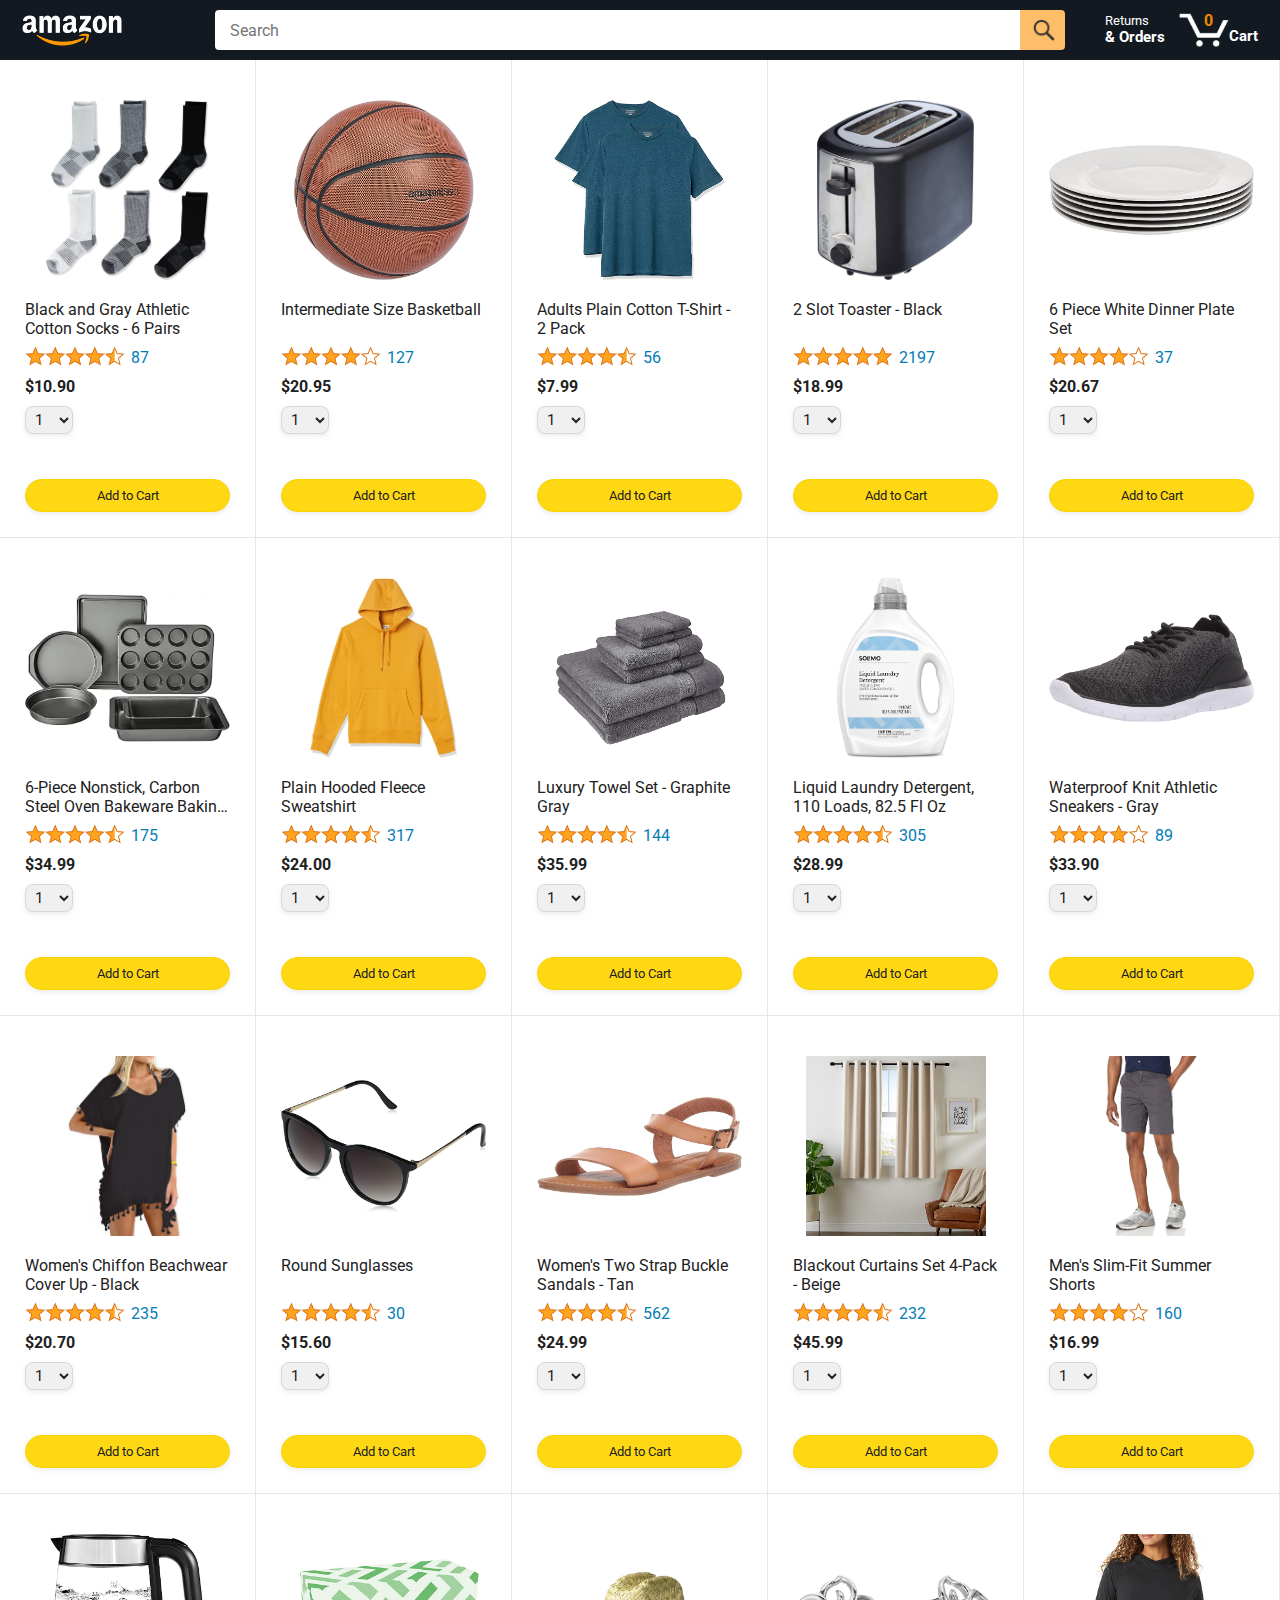
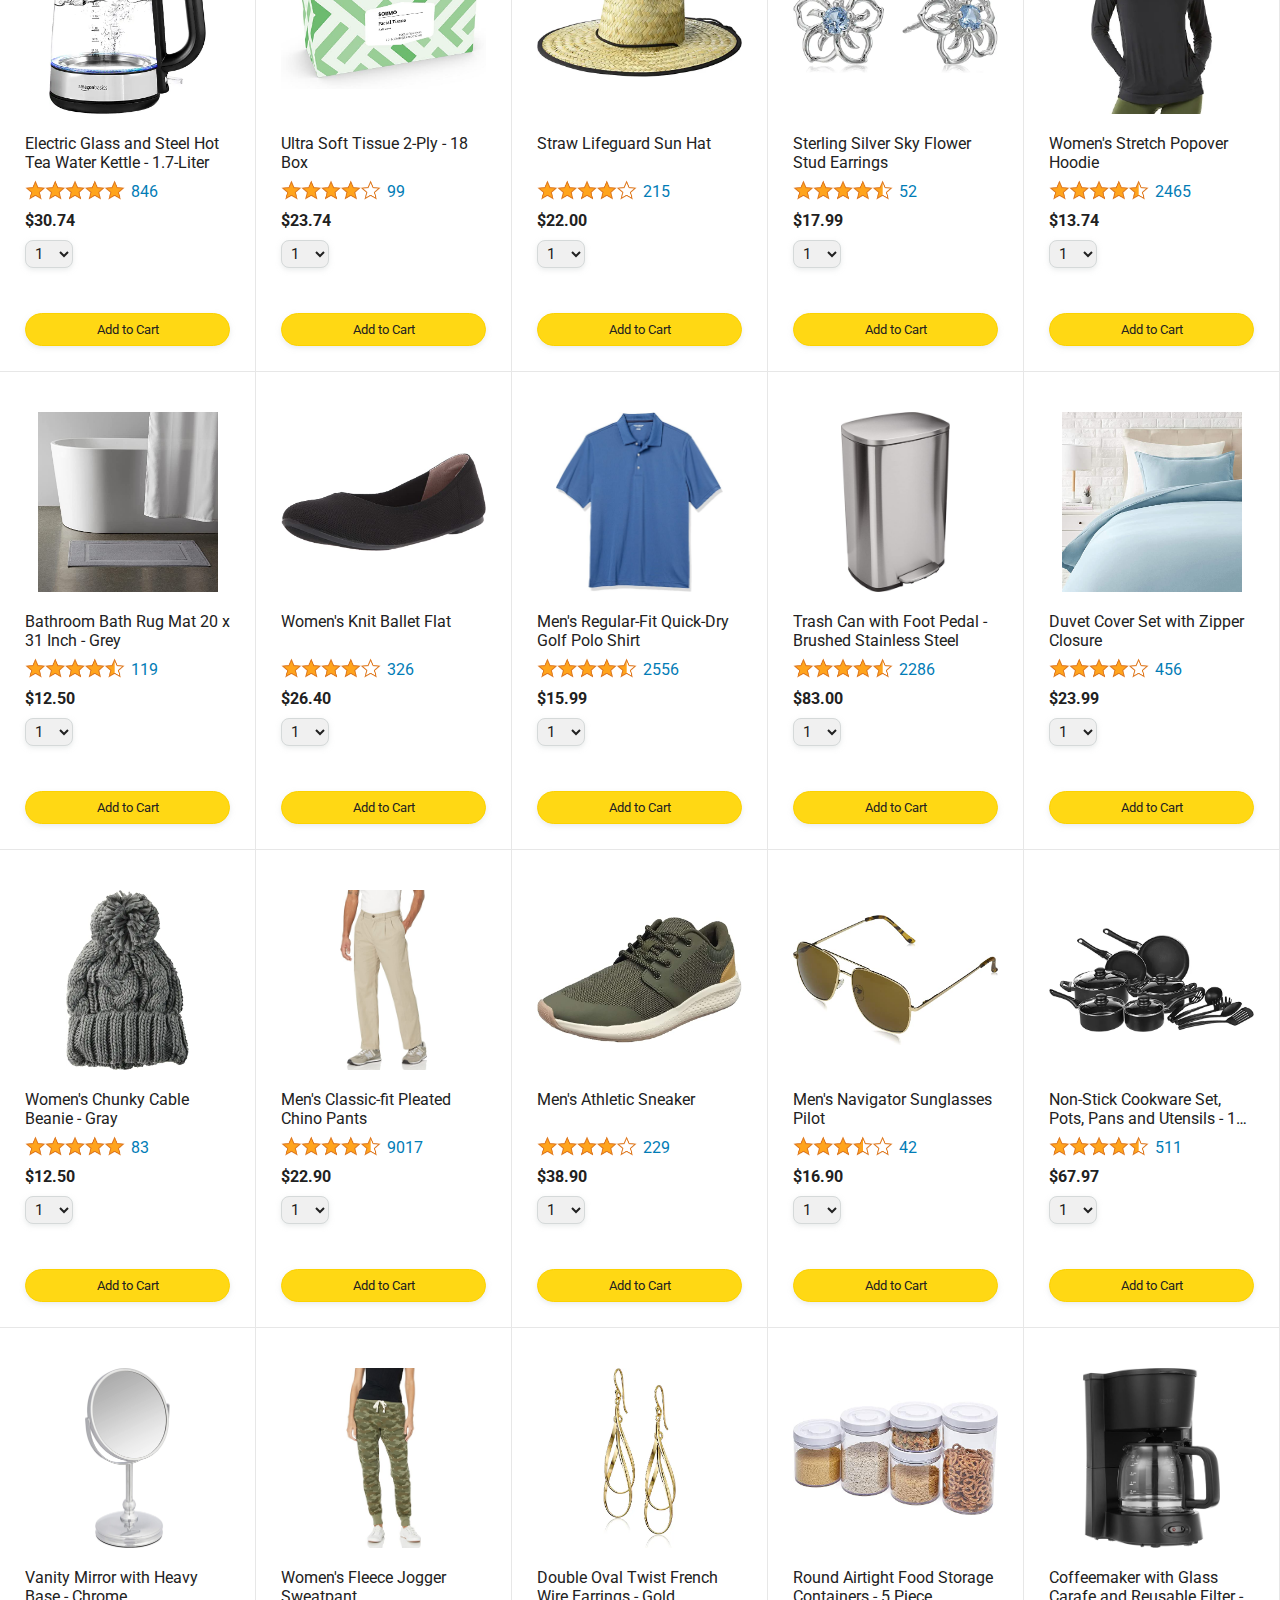
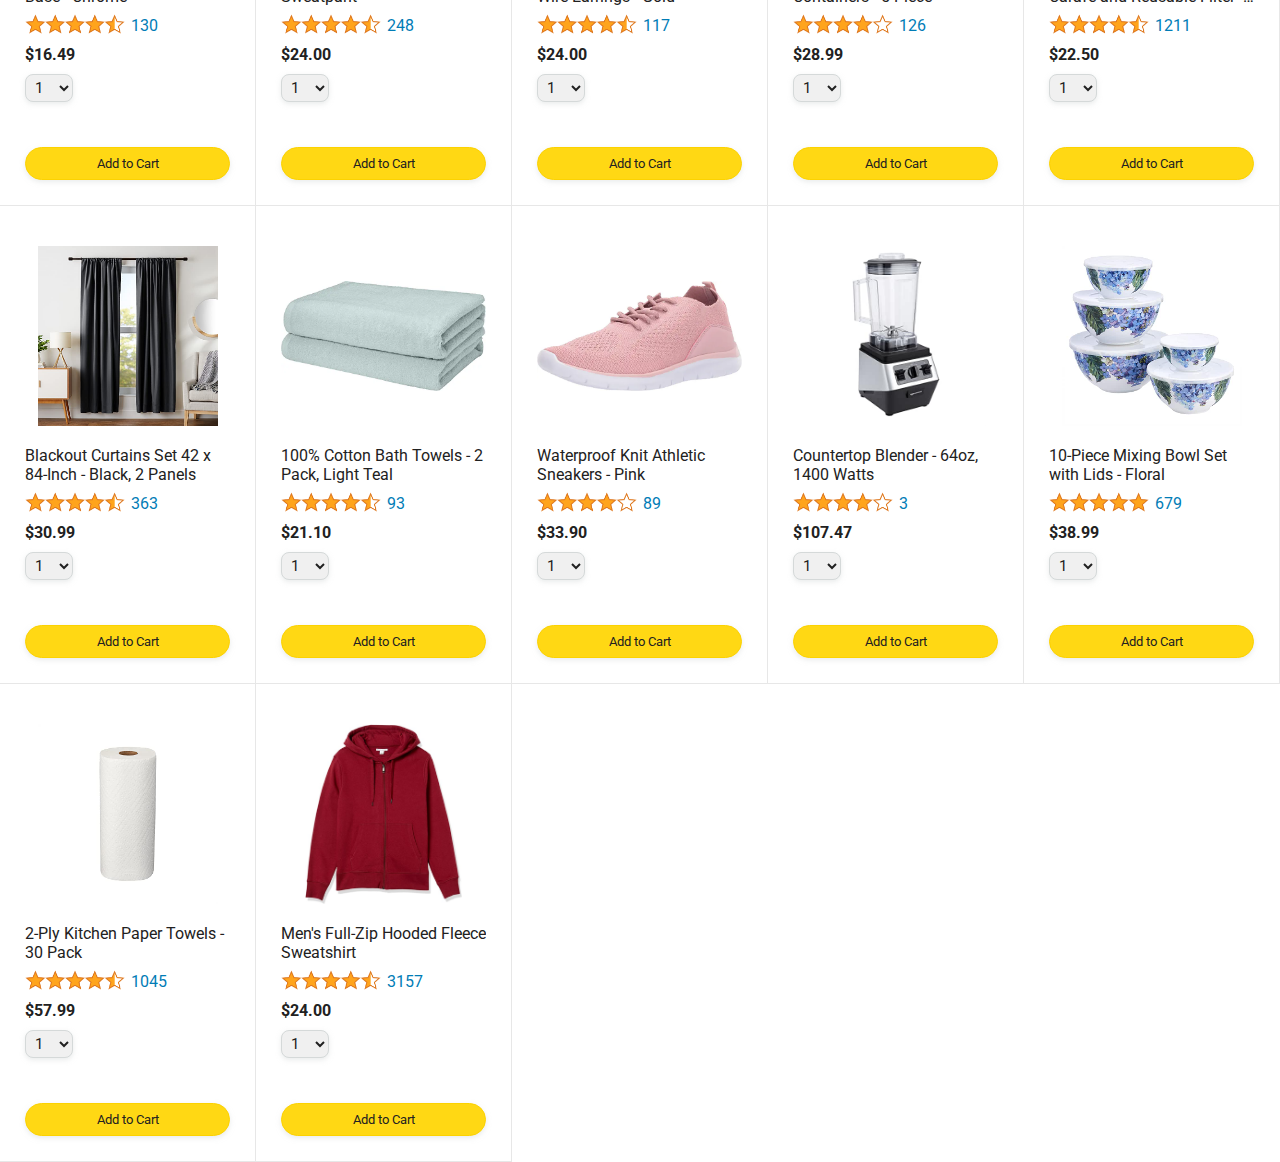
==== Basic ECommerce/javascript-amazon-project-main/amazon.html @ f4b3ee49 "commiting" ====
<!-- main idea of js
 save the data
 generate the HTML
 make it interactive -->

<!DOCTYPE html>
<html>
  <head>
    <title>Amazon Project</title>

    <!-- This code is needed for responsive design to work.
      (Responsive design = make the website look good on
      smaller screen sizes like a phone or a tablet). -->
    <meta name="viewport" content="width=device-width, initial-scale=1">

    <!-- Load a font called Roboto from Google Fonts. -->
    <link rel="preconnect" href="https://fonts.googleapis.com">
    <link rel="preconnect" href="https://fonts.gstatic.com" crossorigin>
    <link href="https://fonts.googleapis.com/css2?family=Roboto:wght@400;500;700&display=swap" rel="stylesheet">

    <!-- Here are the CSS files for this page. -->
    <link rel="stylesheet" href="styles/shared/general.css">
    <link rel="stylesheet" href="styles/shared/amazon-header.css">
    <link rel="stylesheet" href="styles/pages/amazon.css">
  </head>
  <body>
    <div class="amazon-header">
      <div class="amazon-header-left-section">
        <a href="amazon.html" class="header-link">
          <img class="amazon-logo"
            src="images/amazon-logo-white.png">
          <img class="amazon-mobile-logo"
            src="images/amazon-mobile-logo-white.png">
        </a>
      </div>

      <div class="amazon-header-middle-section">
        <input class="search-bar" type="text" placeholder="Search">

        <button class="search-button">
          <img class="search-icon" src="images/icons/search-icon.png">
        </button>
      </div>

      <div class="amazon-header-right-section">
        <a class="orders-link header-link" href="orders.html">
          <span class="returns-text">Returns</span>
          <span class="orders-text">& Orders</span>
        </a>

        <a class="cart-link header-link" href="checkout.html">
          <img class="cart-icon" src="images/icons/cart-icon.png">
          <div class="cart-quantity js-cart-quantity">0</div>
          <div class="cart-text">Cart</div>
        </a>
      </div>
    </div>
    
    <div class="main">
      <div class="products-grid js-products-grid">
       
      </div>
    </div>

    <script src="data/cart.js"></script>
    <script src="data/products.js"></script>
    <script src="scripts/amazon.js"></script>
  </body>
</html>
---- Basic ECommerce/javascript-amazon-project-main/styles/shared/general.css ----
body {
  font-family: Roboto, Arial;
  color: rgb(33, 33, 33);
  /* The <body> element has a default margin of 8px
     on all sides. This removes the default margins. */
  margin: 0;
}

/* <p> elements have a default margin on the top
   and bottom. This removes the default margins. */
p {
  margin: 0;
}

button {
  cursor: pointer;
}

select {
  cursor: pointer;
}

input, select, button {
  font-family: Roboto, Arial;
}

.button-primary {
  color: rgb(33, 33, 33);
  background-color: rgb(255, 216, 20);
  border: 1px solid rgb(252, 210, 0);
  border-radius: 8px;
  cursor: pointer;
  box-shadow: 0 2px 5px rgba(213, 217, 217, 0.5);
}

.button-primary:hover {
  background-color: rgb(247, 202, 0);
  border: 1px solid rgb(242, 194, 0);
}

.button-primary:active {
  background: rgb(255, 216, 20);
  border-color: rgb(252, 210, 0);
  box-shadow: none;
}

.button-secondary {
  color: rgb(33, 33, 33);
  background: white;
  border: 1px solid rgb(213, 217, 217);
  border-radius: 8px;
  cursor: pointer;
  box-shadow: 0 2px 5px rgba(213, 217, 217, 0.5);
}

.button-secondary:hover {
  background-color: rgb(247, 250, 250);
}

.button-secondary:active {
  background-color: rgb(237, 253, 255);
  box-shadow: none;
}

/* These styles will limit text to 2 lines. Anything
   beyond 2 lines will be replaced with "..."
   You can find this code by using an A.I. tool or by
   searching in Google.
   https://css-tricks.com/almanac/properties/l/line-clamp/ */
.limit-text-to-2-lines {
  display: -webkit-box;
  -webkit-line-clamp: 2;
  -webkit-box-orient: vertical;
  overflow: hidden;
}

.link-primary {
  color: rgb(1, 124, 182);
  cursor: pointer;
}

.link-primary:hover {
  color: rgb(196, 80, 0);
}

/* Styles for dropdown selectors. */
select {
  color: rgb(33, 33, 33);
  background-color: rgb(240, 240, 240);
  border: 1px solid rgb(213, 217, 217);
  border-radius: 8px;
  padding: 3px 5px;
  font-size: 15px;
  cursor: pointer;
  box-shadow: 0 2px 5px rgba(213, 217, 217, 0.5);
}

select:focus,
input:focus {
  outline: 2px solid rgb(255, 153, 0);
}
---- Basic ECommerce/javascript-amazon-project-main/styles/shared/amazon-header.css ----
.amazon-header {
  background-color: rgb(19, 25, 33);
  color: white;
  padding-left: 15px;
  padding-right: 15px;

  display: flex;
  align-items: center;
  justify-content: space-between;

  position: fixed;
  top: 0;
  left: 0;
  right: 0;
  height: 60px;
}

.amazon-header-left-section {
  width: 180px;
}

@media (max-width: 800px) {
  .amazon-header-left-section {
    width: unset;
  }
}

.header-link {
  display: inline-block;
  padding: 6px;
  border-radius: 2px;
  cursor: pointer;
  text-decoration: none;
  border: 1px solid rgba(0, 0, 0, 0);
}

.header-link:hover {
  border: 1px solid white;
}

.amazon-logo {
  width: 100px;
  margin-top: 5px;
}

.amazon-mobile-logo {
  display: none;
}

@media (max-width: 575px) {
  .amazon-logo {
    display: none;
  }

  .amazon-mobile-logo {
    display: block;
    height: 35px;
    margin-top: 5px;
  }
}

.amazon-header-middle-section {
  flex: 1;
  max-width: 850px;
  margin-left: 10px;
  margin-right: 10px;
  display: flex;
}

.search-bar {
  flex: 1;
  width: 0;
  font-size: 16px;
  height: 38px;
  padding-left: 15px;
  border: none;
  border-top-left-radius: 4px;
  border-bottom-left-radius: 4px;
  border-top-right-radius: 0;
  border-bottom-right-radius: 0;
}

.search-button {
  background-color: rgb(254, 189, 105);
  border: none;
  width: 45px;
  height: 40px;
  border-top-right-radius: 4px;
  border-bottom-right-radius: 4px;
  flex-shrink: 0;
}

.search-icon {
  height: 22px;
  margin-left: 2px;
  margin-top: 3px;
}

.amazon-header-right-section {
  width: 180px;
  flex-shrink: 0;
  display: flex;
  justify-content: end;
}

.orders-link {
  color: white;
}

.returns-text {
  display: block;
  font-size: 13px;
}

.orders-text {
  display: block;
  font-size: 15px;
  font-weight: 700;
}

.cart-link {
  color: white;
  display: flex;
  align-items: center;
  position: relative;
}

.cart-icon {
  width: 50px;
}

.cart-text {
  margin-top: 12px;
  font-size: 15px;
  font-weight: 700;
}

.cart-quantity {
  color: rgb(240, 136, 4);
  font-size: 16px;
  font-weight: 700;

  position: absolute;
  top: 4px;
  left: 22px;
  
  width: 26px;
  text-align: center;
}
---- Basic ECommerce/javascript-amazon-project-main/styles/pages/amazon.css ----
.main {
  margin-top: 60px;
}

.products-grid {
  display: grid;

  /* - In CSS Grid, 1fr means a column will take up the
       remaining space in the grid.
     - If we write 1fr 1fr ... 1fr; 8 times, this will
       divide the grid into 8 columns, each taking up an
       equal amount of the space.
     - repeat(8, 1fr); is a shortcut for repeating "1fr"
       8 times (instead of typing out "1fr" 8 times).
       repeat(...) is a special property that works with
       display: grid; */
  grid-template-columns: repeat(8, 1fr);
}

/* @media is used to create responsive design (making the
   website look good on any screen size). This @media
   means when the screen width is 2000px or less, we
   will divide the grid into 7 columns instead of 8. */
@media (max-width: 2000px) {
  .products-grid {
    grid-template-columns: repeat(7, 1fr);
  }
}

/* This @media means when the screen width is 1600px or
   less, we will divide the grid into 6 columns. */
@media (max-width: 1600px) {
  .products-grid {
    grid-template-columns: repeat(6, 1fr);
  }
}

@media (max-width: 1300px) {
  .products-grid {
    grid-template-columns: repeat(5, 1fr);
  }
}

@media (max-width: 1000px) {
  .products-grid {
    grid-template-columns: repeat(4, 1fr);
  }
}

@media (max-width: 800px) {
  .products-grid {
    grid-template-columns: repeat(3, 1fr);
  }
}

@media (max-width: 575px) {
  .products-grid {
    grid-template-columns: repeat(2, 1fr);
  }
}

@media (max-width: 450px) {
  .products-grid {
    grid-template-columns: 1fr;
  }
}

.product-container {
  padding-top: 40px;
  padding-bottom: 25px;
  padding-left: 25px;
  padding-right: 25px;

  border-right: 1px solid rgb(231, 231, 231);
  border-bottom: 1px solid rgb(231, 231, 231);

  display: flex;
  flex-direction: column;
}

.product-image-container {
  display: flex;
  justify-content: center;
  align-items: center;

  height: 180px;
  margin-bottom: 20px;
}

.product-image {
  /* Images will overflow their container by default. To
    prevent this, we set max-width and max-height to 100%
    so they stay inside their container. */
  max-width: 100%;
  max-height: 100%;
}

.product-name {
  height: 40px;
  margin-bottom: 5px;
}

.product-rating-container {
  display: flex;
  align-items: center;
  margin-bottom: 10px;
}

.product-rating-stars {
  width: 100px;
  margin-right: 6px;
}

.product-rating-count {
  color: rgb(1, 124, 182);
  cursor: pointer;
  margin-top: 3px;
}

.product-price {
  font-weight: 700;
  margin-bottom: 10px;
}

.product-quantity-container {
  margin-bottom: 17px;
}

.product-spacer {
  flex: 1;
}

.added-to-cart {
  color: rgb(6, 125, 98);
  font-size: 16px;

  display: flex;
  align-items: center;
  margin-bottom: 8px;

  /* At first, the "Added to cart" message will
     be invisible. Use JavaScript to change the
     opacity and make it visible. */
  opacity: 0;
}

.added-to-cart img {
  height: 20px;
  margin-right: 5px;
}

.add-to-cart-button {
  width: 100%;
  padding: 8px;
  border-radius: 50px;
}
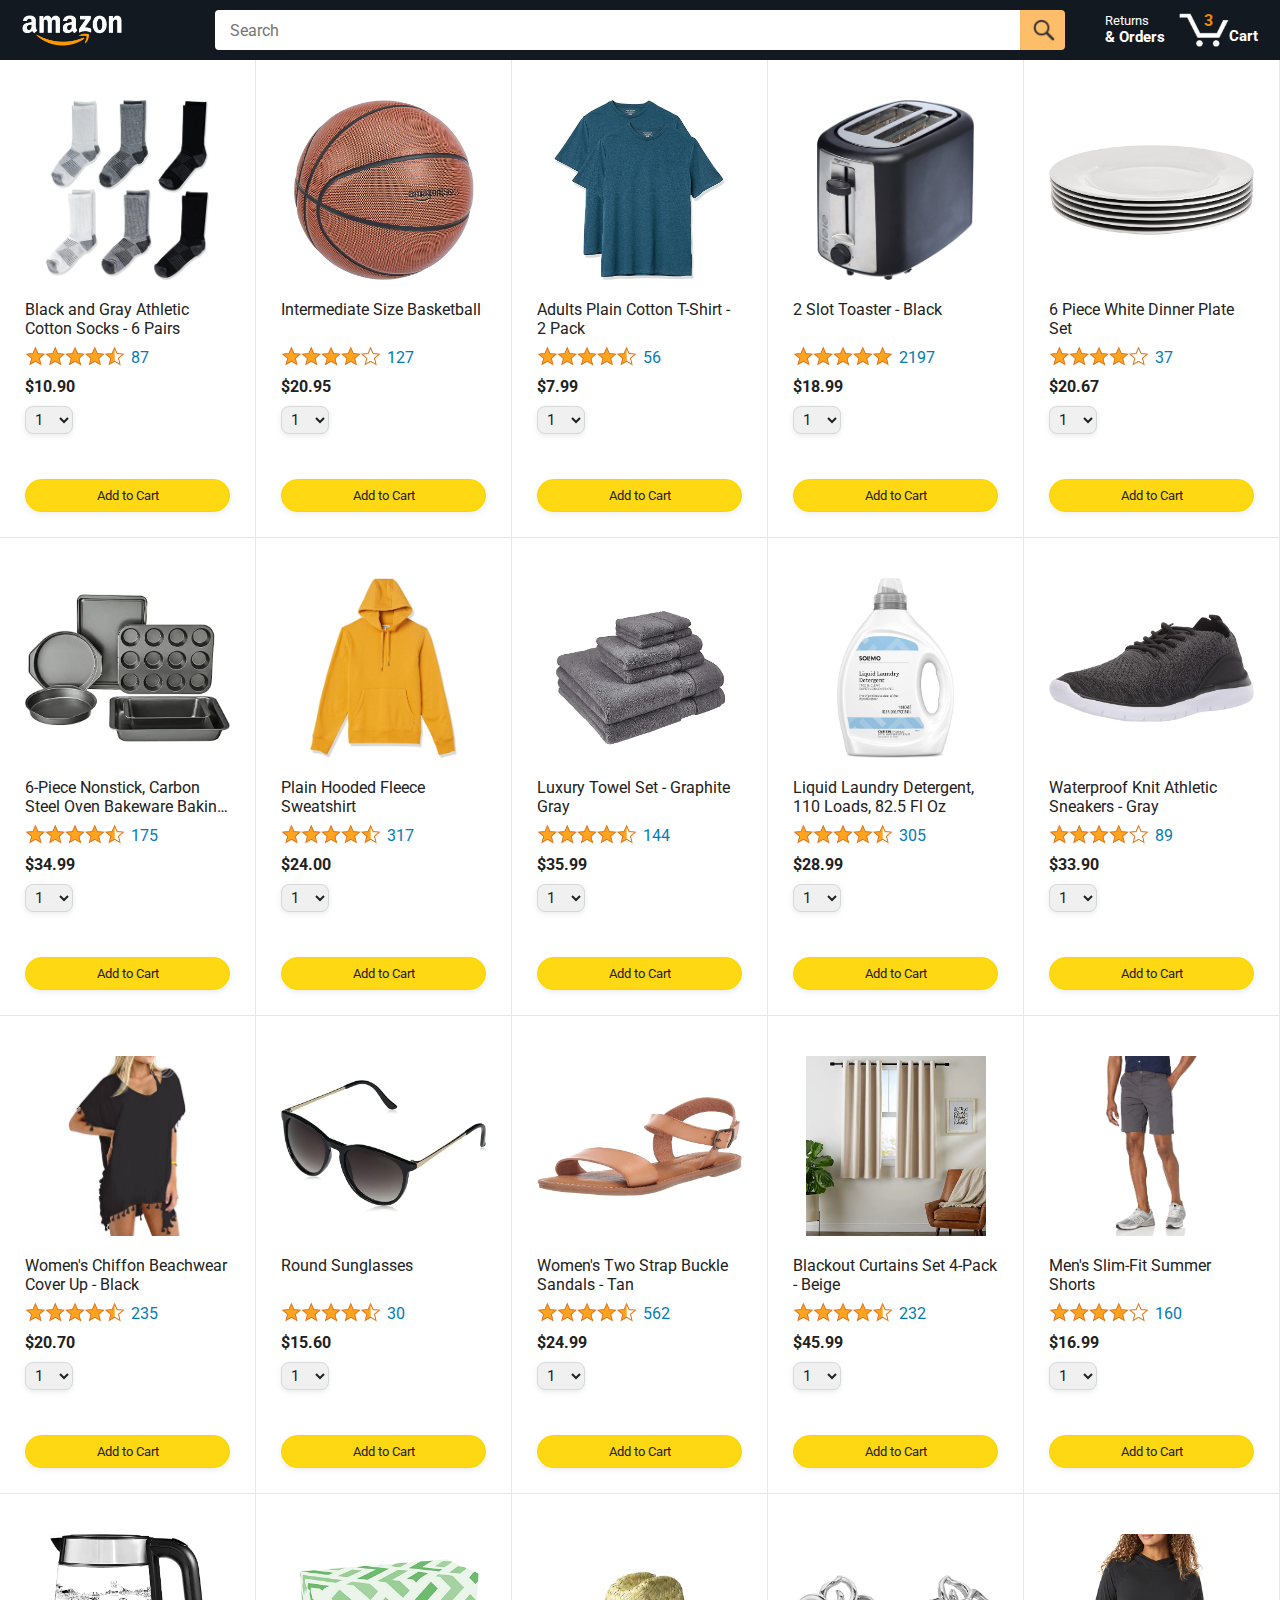
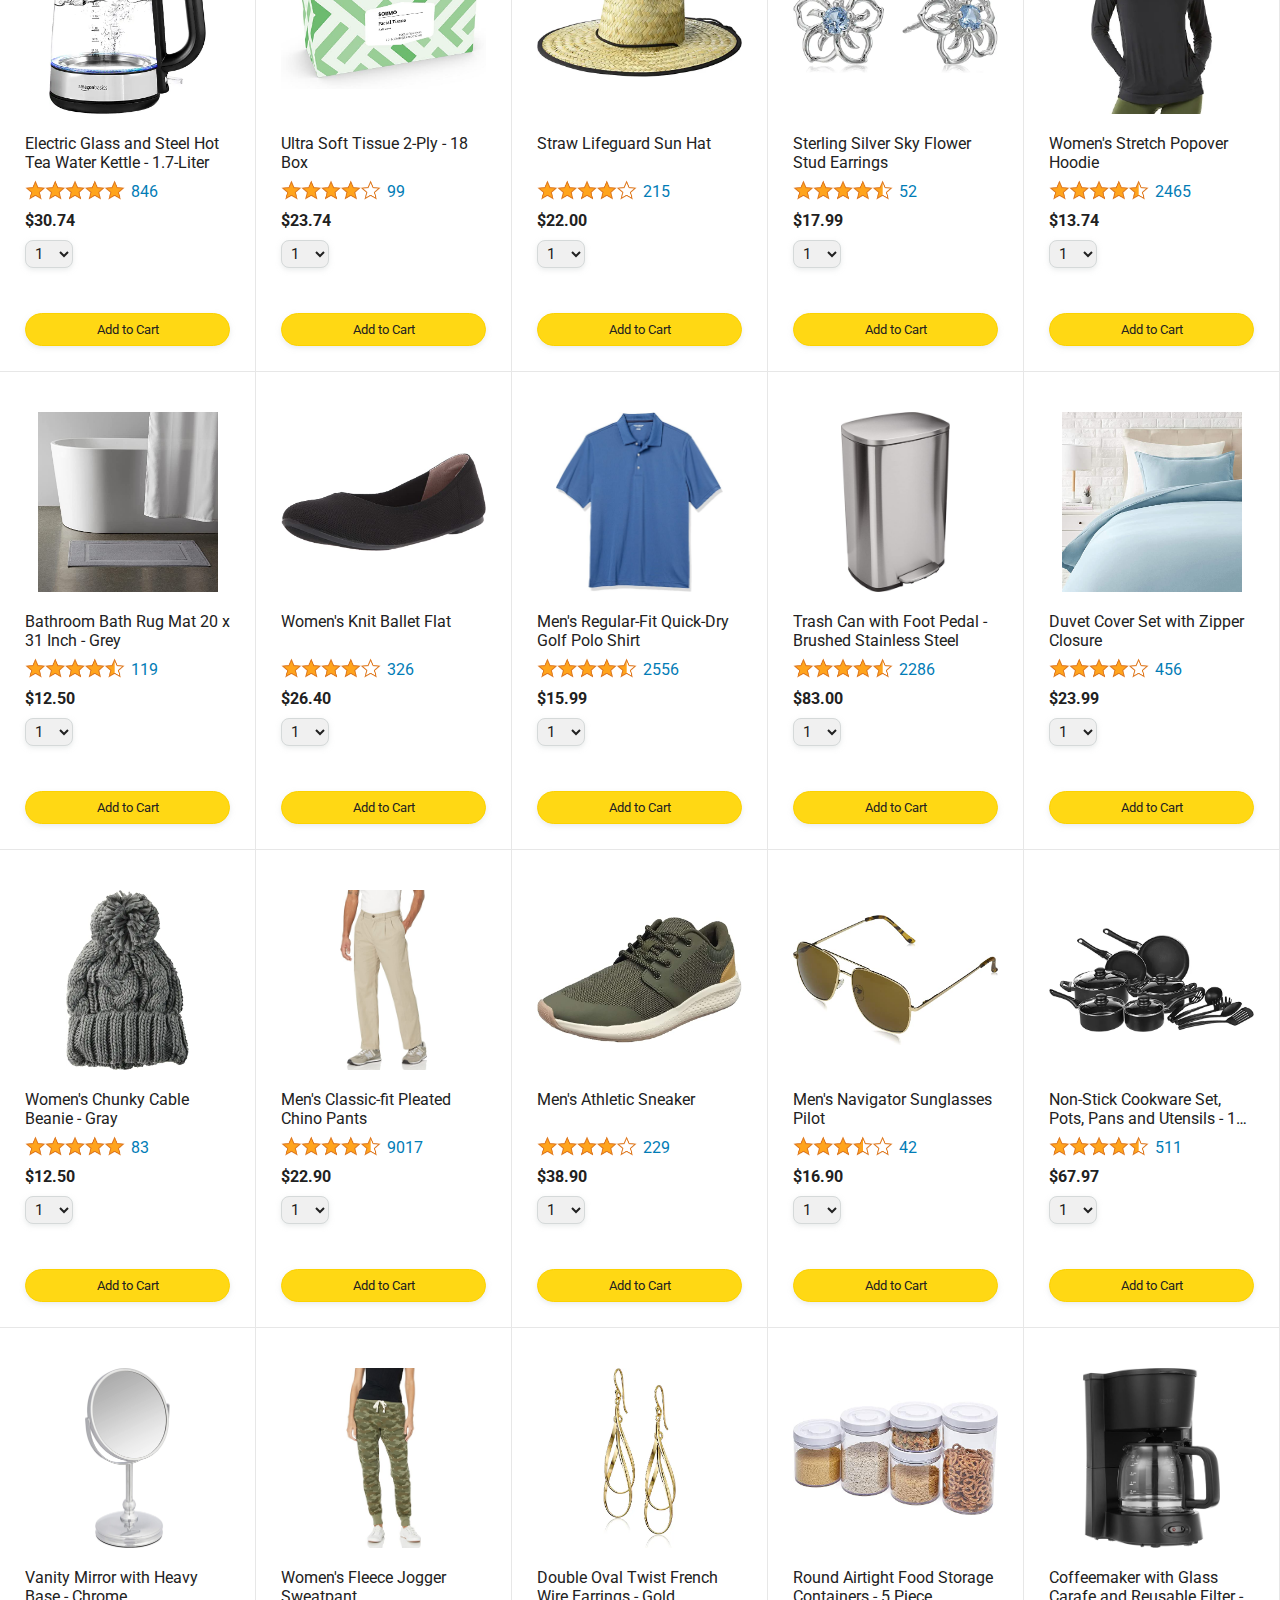
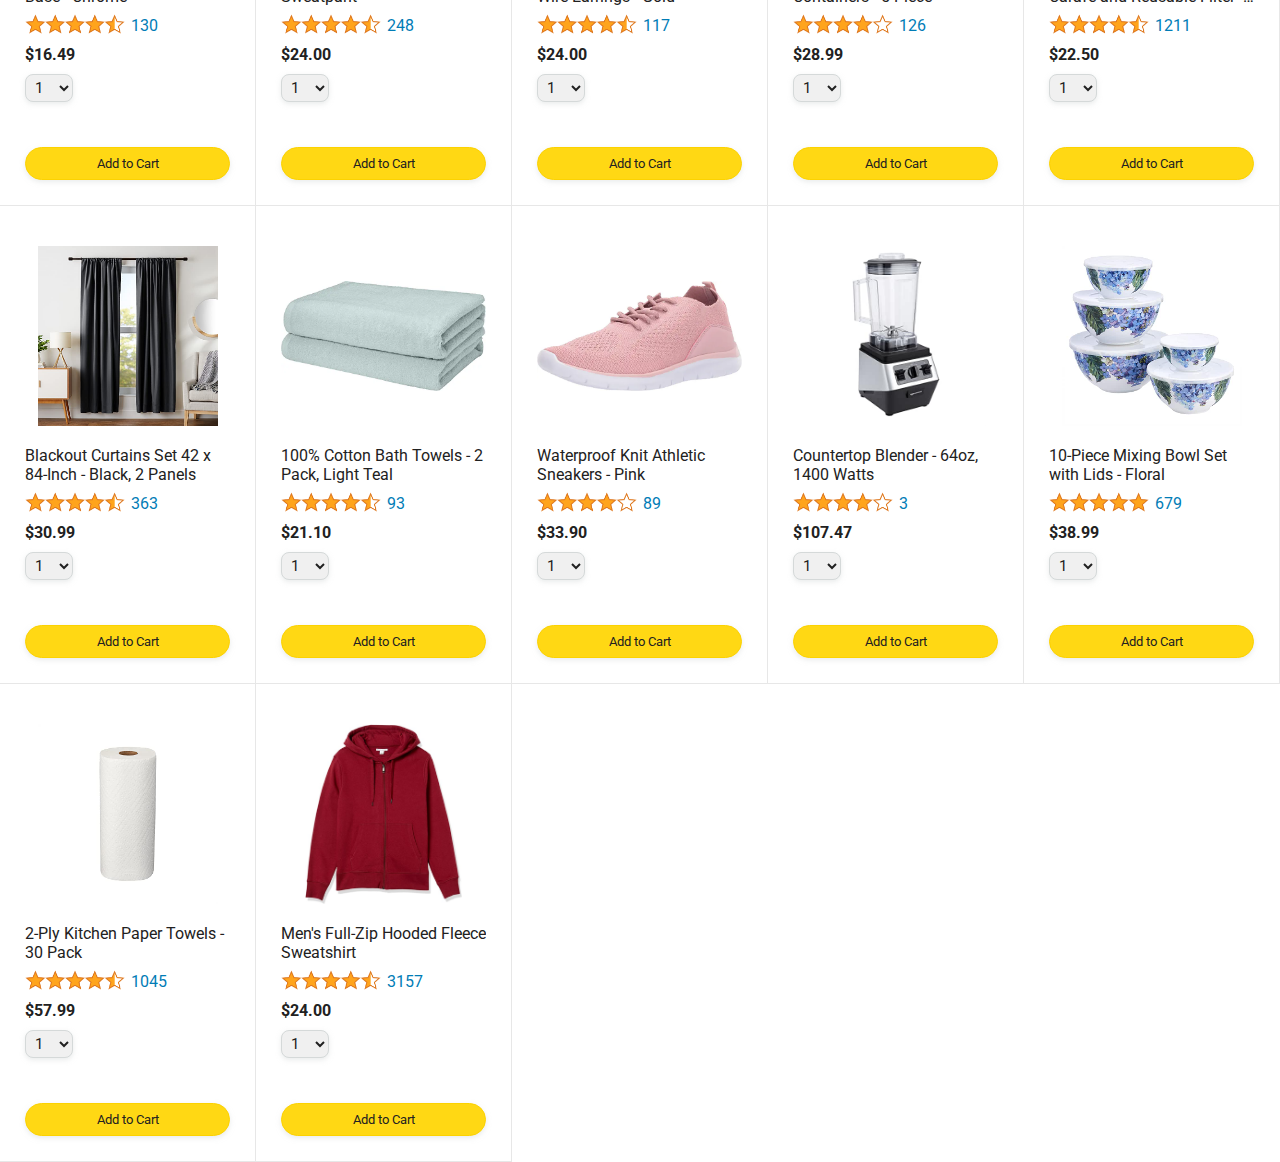
==== commit 384935e4: "upto 14h done" ====
--- a/Basic ECommerce/javascript-amazon-project-main/amazon.html
+++ b/Basic ECommerce/javascript-amazon-project-main/amazon.html
@@ -50,7 +50,7 @@
 
         <a class="cart-link header-link" href="checkout.html">
           <img class="cart-icon" src="images/icons/cart-icon.png">
-          <div class="cart-quantity js-cart-quantity">0</div>
+          <div class="cart-quantity js-cart-quantity"></div>
           <div class="cart-text">Cart</div>
         </a>
       </div>
@@ -62,8 +62,8 @@
       </div>
     </div>
 
-    <script src="data/cart.js"></script>
-    <script src="data/products.js"></script>
-    <script src="scripts/amazon.js"></script>
+    <!-- <script src="data/cart.js"></script> -->
+    <!-- <script src="data/products.js"></script> -->
+    <script type="module"  src="scripts/amazon.js"></script>
   </body>
 </html>
--- a/Basic ECommerce/javascript-amazon-project-main/styles/pages/amazon.css
+++ b/Basic ECommerce/javascript-amazon-project-main/styles/pages/amazon.css
@@ -143,6 +143,9 @@
      opacity and make it visible. */
   opacity: 0;
 }
+.added-to-cart-visible{
+  opacity:1;
+}
 
 .added-to-cart img {
   height: 20px;
